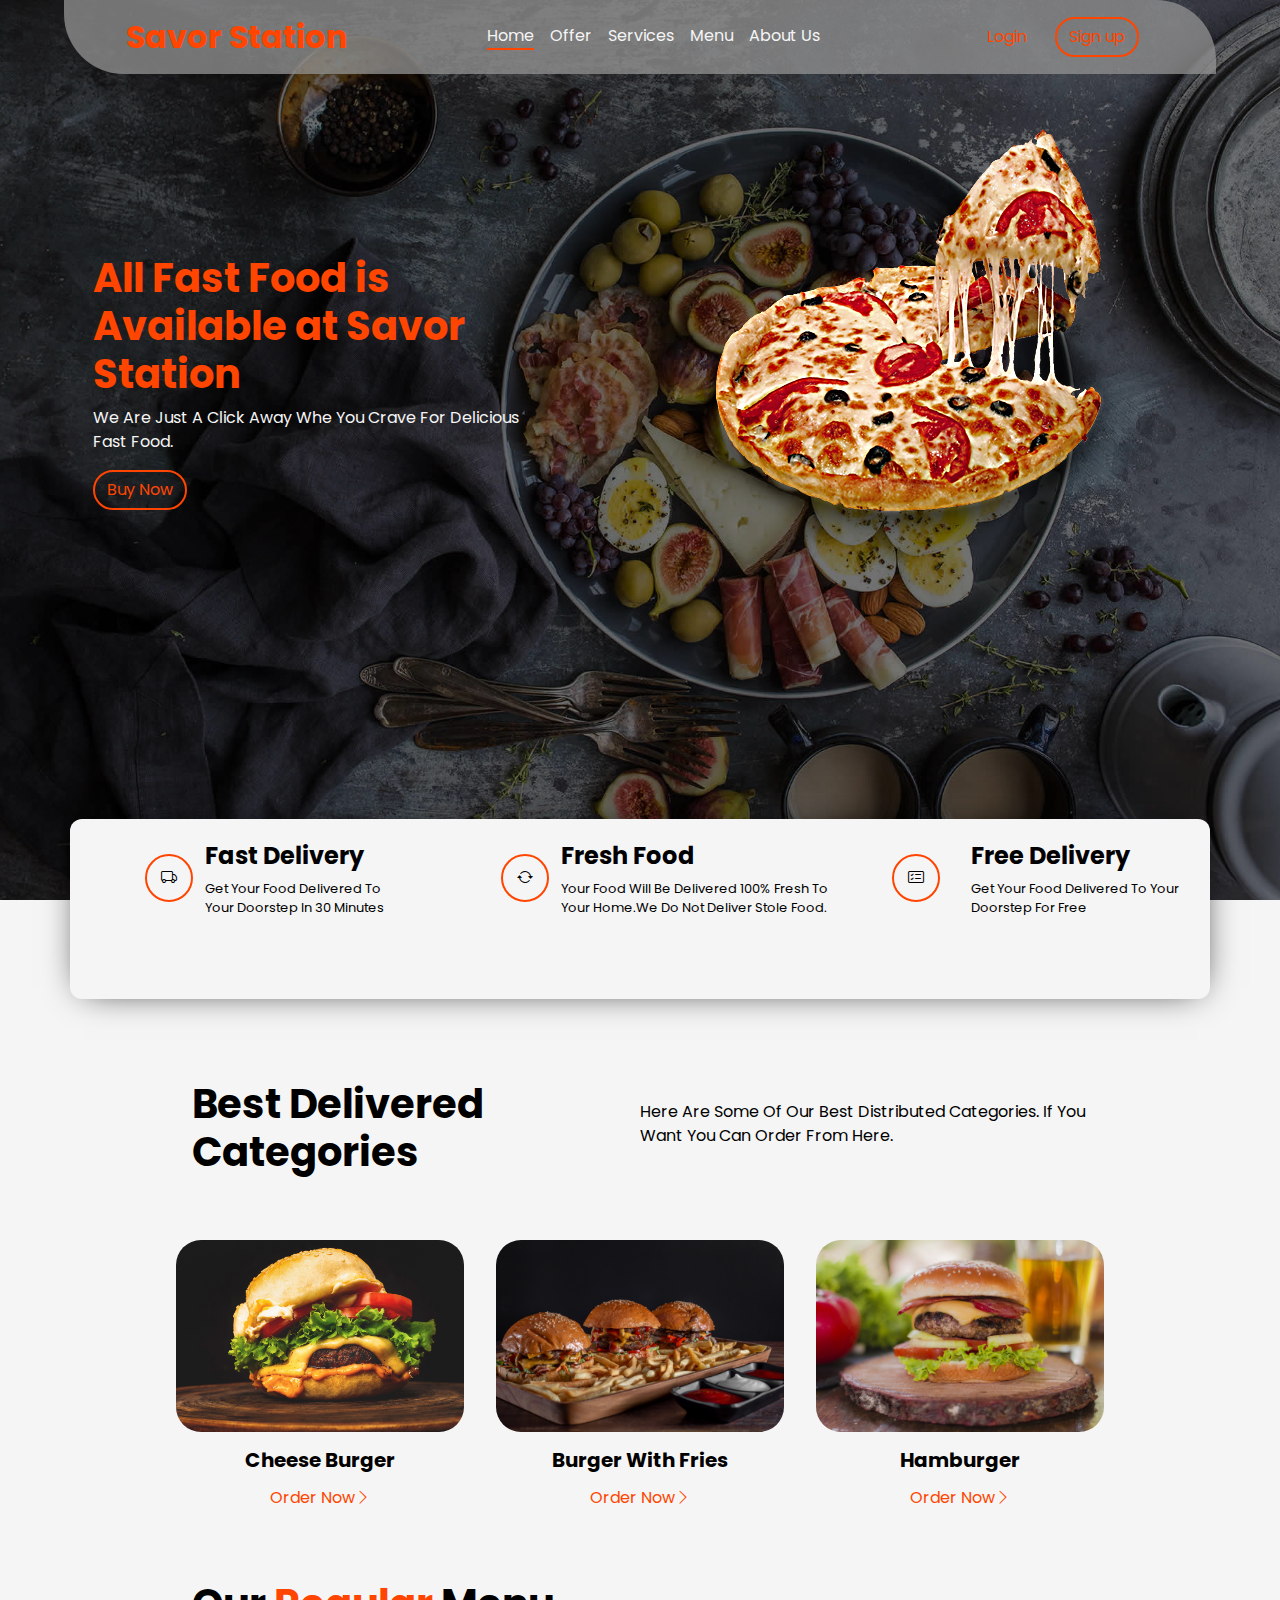
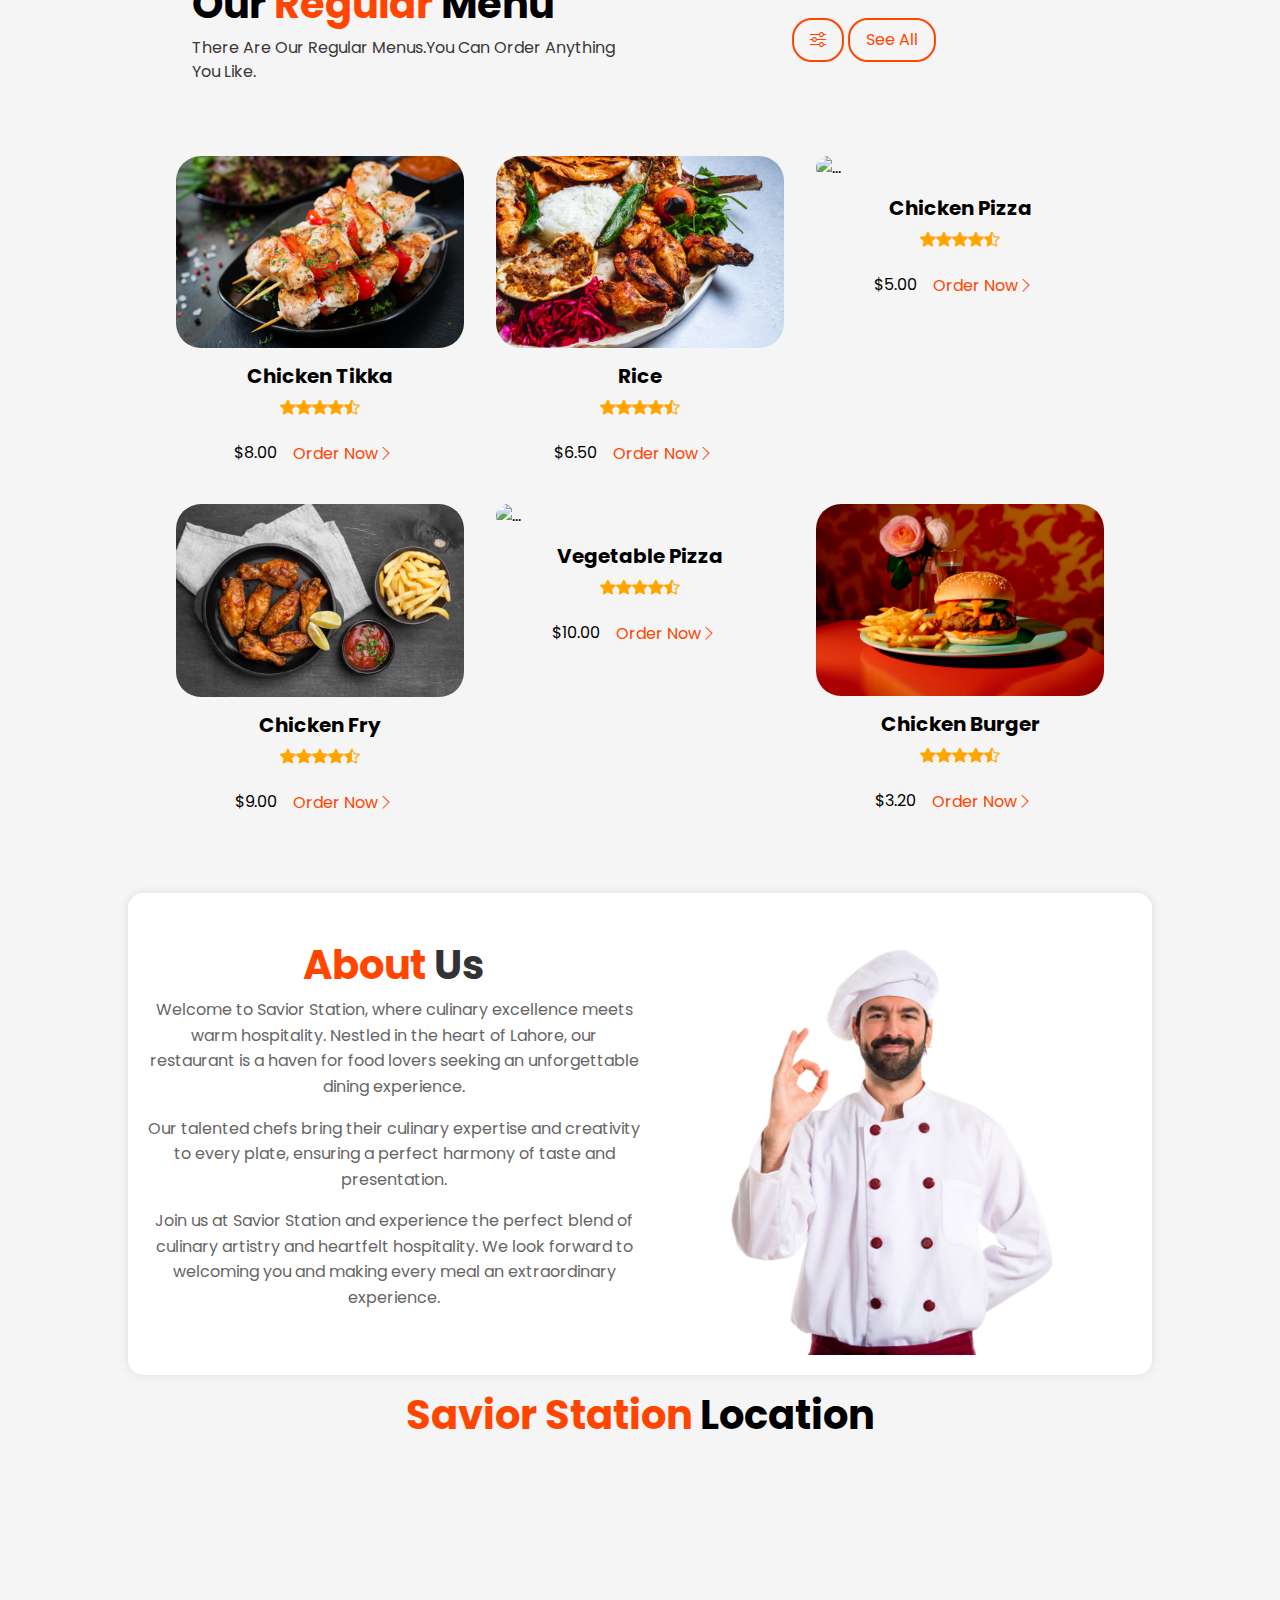
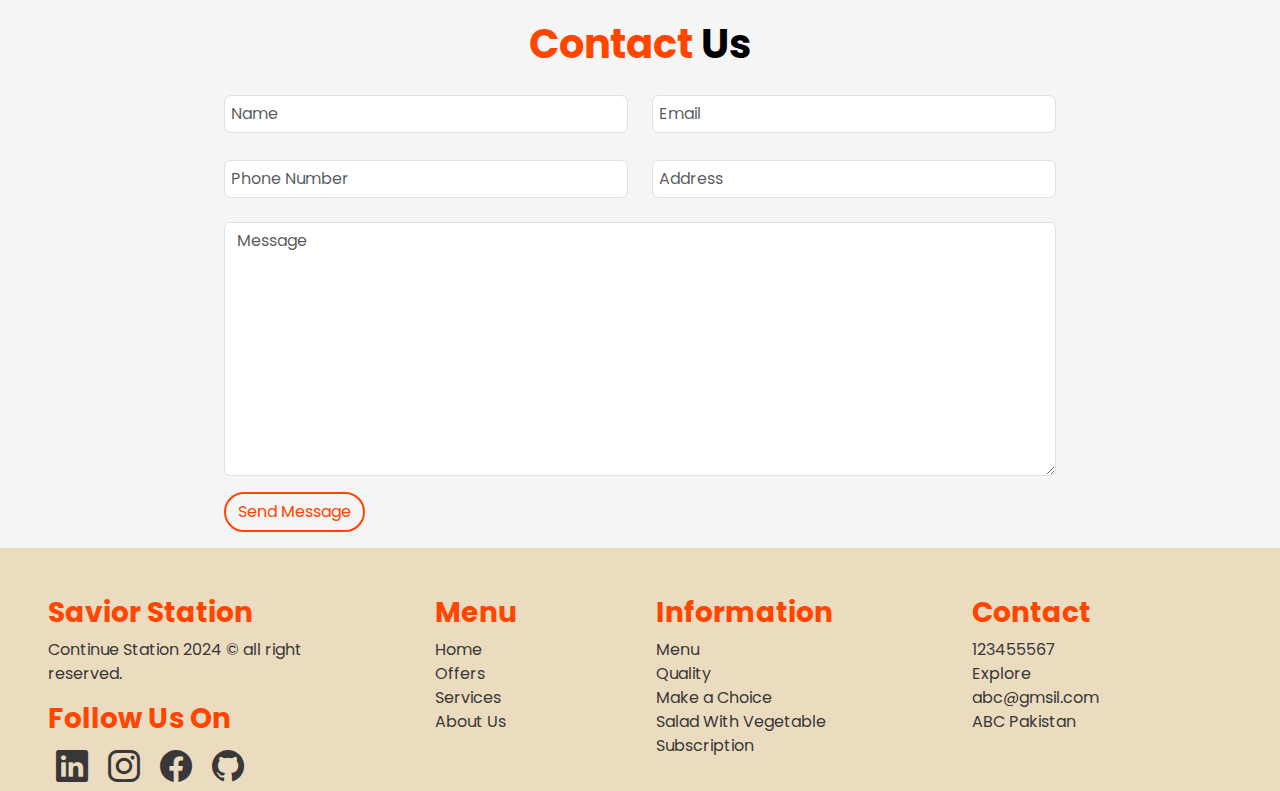
==== index.html @ 16efa237 "Add files via upload" ====
<!doctype html>
<html lang="en">

<head>
    <meta charset="utf-8">
    <meta name="viewport" content="width=device-width, initial-scale=1">
    <title>Savor Station || Resturent</title>
    <link href="https://cdn.jsdelivr.net/npm/bootstrap@5.3.3/dist/css/bootstrap.min.css" rel="stylesheet"
        integrity="sha384-QWTKZyjpPEjISv5WaRU9OFeRpok6YctnYmDr5pNlyT2bRjXh0JMhjY6hW+ALEwIH" crossorigin="anonymous">
    <link rel="stylesheet" href="https://cdn.jsdelivr.net/npm/bootstrap-icons@1.5.0/font/bootstrap-icons.css" />
    <link rel="stylesheet" href="style.css">
</head>

<body>
    <div class="box">

        <nav class="navbar navbar-expand-lg">
            <div class="d-flex w-100 justify-content-around">
                <div class="d-flex justify-content-around">
                    <a class="navbar-brand fw-bold orange fs-2 ms-3" href="#">Savor Station</a>
                    <button class="navbar-toggler" type="button" data-bs-toggle="collapse" id="show"
                        data-bs-target="#navbarSupportedContent" aria-controls="navbarSupportedContent"
                        aria-expanded="false" aria-label="Toggle navigation">
                        <span class="navbar-toggler-icon"></span>
                    </button>
                </div>
                <div class="collapse navbar-collapse mx-4" id="navbarSupportedContent">
                    <ul class="navbar-nav me-auto mb-2 mb-lg-0">
                        <li class="nav-item">
                            <a class="nav-link active line" aria-current="page" href="#">Home</a>
                        </li>
                        <li class="nav-item">
                            <a class="nav-link" href="#Offers">Offer</a>
                        </li>
                        <li class="nav-item ">
                            <a class="nav-link" href="#Services"> Services</a>
                        <li class="nav-item ">
                            <a class="nav-link" href="#menu">Menu</a>
                        </li>
                        <li class="nav-item ">
                            <a class="nav-link" href="#about">About Us</a>
                        </li>
                    </ul>

                </div>
                <div class="collapse navbar-collapse mx-4" id="navbarSupportedContent">
                    <a href="./login.html" class="btn btn-primary mx-2">Login</a>
                    <a href="./register.html" class="btn btn-primary mx-2 border">Sign up</a>

                </div>
            </div>
        </nav>
        <div class="slider">
            <div class="slide"></div>
            <div class="slide"></div>
            <div class="slide"></div>
            <div class="slide"></div>
        </div>
        <div class="d-flex mt-1 justify-content-around content">
            <div class="left mx-2 animate">
                <h1 class="orange">All Fast Food is Available at Savor Station</h1>
                <p>We Are Just A Click Away Whe You Crave For Delicious Fast Food.</p>
                <button class="btn btn-primary border">Buy Now</button>
            </div>
            <div class="right mx-2 animate-1">
                <img src="./images/pizza3.png" alt="">
            </div>
        </div>
    </div>
    <div class="d-flex container container-animate justify-content-around " id="Services">
        <div>
            <div class="d-flex first w-25 align-items-center">
                <i class="bi bi-truck"></i>
                <span class="span box-1">
                    <h4>Fast Delivery</h4>
                    <p>Get Your Food Delivered To Your Doorstep In 30 Minutes</p>
                </span>
            </div>
        </div>
        <div>
            <div class="second d-flex align-items-center w-25">
                <i class="bi bi-arrow-repeat"></i>
                <span class="span box-2">
                    <h4>Fresh Food</h4>
                    <p>Your Food Will Be Delivered 100% Fresh To Your Home.We Do Not Deliver Stole Food.</p>
                </span>

            </div>
        </div>
        <div>
            <div class="d-flex third align-items-center w-25">
                <i class="bi bi-card-checklist"></i>
                <span class="span box-3">
                    <h4>Free Delivery</h4>
                    <p>Get Your Food Delivered To Your Doorstep For Free</p>
                </span>
            </div>
        </div>
    </div>

    <main class="main">

        <div class="inner-box" id="Offers">
            <div class="grid-1 ">
                <h1 class="fw-bold animation-left">Best Delivered Categories</h1>
                <p class="animation-right">Here Are Some Of Our Best Distributed Categories. If You Want You Can Order
                    From Here.</p>
            </div>
            <div class="grid-2 mt-5">
                <div class="card mx-3 mt-2 animation-left">
                    <img src="./images/burger1.jpg" class="card-img-top" alt="...">
                    <div class="card-body">
                        <h5 class="card-title">Cheese Burger</h5>
                        <a href="#" class="btn btn-primary">Order Now<i class="bi-chevron-right"></i></a>

                    </div>
                </div>
                <div class="card mx-3 mt-2 animation-top">
                    <img src="./images/burger2.jpg" class="card-img-top" alt="...">
                    <div class="card-body">
                        <h5 class="card-title">Burger With Fries</h5>
                        <a href="#" class="btn btn-primary">Order Now<i class="bi-chevron-right"></i></a>

                    </div>
                </div>
                <div class="card mx-3 mt-2 animation-right">
                    <img src="./images/burger4.jpg" class="card-img-top" alt="...">
                    <div class="card-body">
                        <h5 class="card-title">Hamburger</h5>
                        <a href="#" class="btn btn-primary">Order Now<i class="bi-chevron-right"></i></a>
                    </div>
                </div>
            </div>
        </div>
        <div class="menu mt-5 justify-items-center align-items-center" id="menu">
            <div class="animation-left">
                <h1>Our <span class="orange">Regular</span> Menu</h1>
                <p>There Are Our Regular Menus.You Can Order Anything You Like.</p>
            </div>
            <div class="animation-right">
                <button class="btn-primary border"><i class="bi-sliders"></i></button>
                <button class=" btn-primary border show">See All</button>
            </div>
        </div>
        <div class="menu-card d-flex flex-wrap justify-content-center mt-5 mb-5">
            <div class="card mx-3 my-2 animation-left">
                <img src=" /images/food(1).jpg" class="card-img-top" alt="...">
                <div class="card-body">
                    <h5 class="card-title">Chicken Tikka</h5>
                    <p class="card-text"><i class="bi-star-fill"></i><i class="bi-star-fill"></i><i
                            class="bi-star-fill"></i><i class="bi-star-fill"></i><i class="bi-star-half"></i></p>
                    <span>$8.00</span>
                    <a href="#" class="btn btn-primary">Order Now<i class="bi-chevron-right"></i></a>
                </div>
            </div>
            <div class="card mx-3 my-2 animation-top">
                <img src="./images/food(7).jpg" class="card-img-top" alt="...">
                <div class="card-body">
                    <h5 class="card-title">Rice</h5>
                    <p class="card-text"><i class="bi-star-fill"></i><i class="bi-star-fill"></i><i
                            class="bi-star-fill"></i><i class="bi-star-fill"></i><i class="bi-star-half"></i></p>
                    </p>
                    <span>$6.50</span>
                    <a href="#" class="btn btn-primary">Order Now<i class="bi-chevron-right"></i></a>
                </div>
            </div>
            <div class="card mx-3 my-2 animation-right">
                <img src="./images/food(3).jpg" class="card-img-top" alt="...">
                <div class="card-body">
                    <h5 class="card-title">Chicken Pizza</h5>
                    <p class="card-text"><i class="bi-star-fill"></i><i class="bi-star-fill"></i><i
                            class="bi-star-fill"></i><i class="bi-star-fill"></i><i class="bi-star-half"></i></p>
                    </p>
                    <span>$5.00</span>
                    <a href="#" class="btn btn-primary">Order Now<i class="bi-chevron-right"></i></a>
                </div>
            </div>
            <div class="card mx-3 my-2 hide animation-left">
                <img src="./images/food(4).jpg" class="card-img-top" alt="...">
                <div class="card-body">
                    <h5 class="card-title">Chicken Fry</h5>
                    <p class="card-text"><i class="bi-star-fill"></i><i class="bi-star-fill"></i><i
                            class="bi-star-fill"></i><i class="bi-star-fill"></i><i class="bi-star-half"></i></p>
                    </p>
                    <span>$9.00</span>
                    <a href="#" class="btn btn-primary">Order Now<i class="bi-chevron-right"></i></a>
                </div>
            </div>
            <div class="card mx-3 my-2 hide animation-top">
                <img src="./images/food(5).jpg" class="card-img-top" alt="...">
                <div class="card-body">
                    <h5 class="card-title">Vegetable Pizza</h5>
                    <p class="card-text"><i class="bi-star-fill"></i><i class="bi-star-fill"></i><i
                            class="bi-star-fill"></i><i class="bi-star-fill"></i><i class="bi-star-half"></i></p>
                    </p>
                    <span>$10.00</span>
                    <a href="#" class="btn btn-primary">Order Now<i class="bi-chevron-right"></i></a>
                </div>
            </div>
            <div class="card mx-3 my-2 hide animation-right">
                <img src="./images/food(6).jpg" class="card-img-top" alt="...">
                <div class="card-body">
                    <h5 class="card-title">Chicken Burger</h5>
                    <p class="card-text"><i class="bi-star-fill"></i><i class="bi-star-fill"></i><i
                            class="bi-star-fill"></i><i class="bi-star-fill"></i><i class="bi-star-half"></i></p>
                    </p>
                    <span>$3.20</span>
                    <a href="#" class="btn btn-primary">Order Now<i class="bi-chevron-right"></i></a>
                </div>
            </div>
        </div>
        <div class="about mt-3 mb-3" id="about">
            <div class="animation-left">
                <h1><span class="orange">About</span> Us</h1>
                <p>Welcome to Savior Station, where culinary excellence meets warm hospitality. Nestled in the heart of
                    Lahore, our restaurant is a haven for food lovers seeking an unforgettable dining experience.</p>
                <p>Our talented chefs bring their culinary expertise and creativity to every plate, ensuring a perfect
                    harmony of taste and presentation. </p>
                <p>Join us at Savior Station and experience the perfect blend of culinary artistry and heartfelt
                    hospitality. We look forward to welcoming you and making every meal an extraordinary experience.</p>
            </div>
            <div class="animation-right">
                <img src="./images/img1.png" alt="">
            </div>
        </div>
        <h1 class="text-center animation-right mt-3"><span class="orange">Savior Station</span> Location</h1>
        <div class="map animation-left">
            <iframe
                src="https://www.google.com/maps/embed?pb=!1m18!1m12!1m3!1d3657.829863804126!2d90.39607931455016!3d23.77200598530562!2m3!1f0!2f0!3f0!3m2!1i1024!2i768!4f13.1!3m3!1m2!1s0x3755c7f5b2c9d7c7%3A0x3f8f2e5f5d4b4b6!2sDhaka%20City%20College!5e0!3m2!1sen!2sbd!4v1650184571747!5m2!1sen!2sbd"
                width="100%" height="100%" style="border:0;" allowfullscreen="" loading="lazy"
                referrerpolicy="no-referrer-when-downgrade"></iframe>
        </div>
        <h1 class="text-center mt-3"><span class="orange">Contact</span> Us</h1>
        <div class="contact animation-right">
            <form action="">
                <div class="row">
                    <div class="col-md-6 mt-3">
                        <input type="text" class="form-control" placeholder="Name">
                    </div>
                    <div class="col-md-6 mt-3">
                        <input type="text" class="form-control" placeholder="Email">
                    </div>
                    <div class="col-md-6 mt-3">
                        <input type="text" class="form-control" placeholder="Phone Number">
                    </div>
                    <div class="col-md-6 mt-3">
                        <input type="text" class="form-control" placeholder="Address">
                    </div>
                    <div class="col-md-12 mt-3">
                        <textarea name="" id="" cols="30" rows="10" class="form-control"
                            placeholder="Message"></textarea>
                    </div>
                    <div class="col-md-12 mt-3 mb-3">
                        <button class="btn btn-primary border">Send Message</button>
                    </div>

                </div>
            </form>
        </div>

    </main>

    <footer class="footer">
        <div class="footer-grid-1 mt-5 mx-5">
            <h3>Savior Station</h3>
            <p>Continue Station 2024 &copy; all right reserved.</p>
            <h3>Follow Us On</h3>
            <a href=""><i class="bi-linkedin mx-2"></i></a>
            <a href=""><i class="bi-instagram mx-2"></i></a>
            <a href=""><i class="bi-facebook mx-2"></i></a>
            <a href=""><i class="bi-github mx-2"></i></a>
        </div>
        <div class="footer-grid-2 mt-5">
            <div class="mx-2">
                <h3>Menu</h3>
                <ul>
                    <li><a href="#" class="mb-2">Home</a></li>
                    <li><a href="#Offers" class="mb-2">Offers</a></li>
                    <li><a href="#Services" class="mb-2">Services</a></li>
                    <li><a href="#about">About Us</a></li>
                </ul>
            </div>
            <div class="mx-2">
                <h3>Information</h3>
                <ul>
                    <li><a href="#menu" class="mb-2">Menu</a></li>
                    <li><a href="#" class="mb-2">Quality</a></li>
                    <li><a href="#" class="mb-2">Make a Choice</a></li>
                    <li><a href="#" class="mb-2">Salad With Vegetable</a></li>
                    <li><a href="#">Subscription</a></li>
                </ul>
            </div>
            <div class="mx-2">
                <h3>Contact</h3>
                <ul>
                    <li><a href="#" class="mb-2">123455567</a></li>
                    <li><a href="#" class="mb-2">Explore</a></li>
                    <li><a href="#" class="mb-2">abc@gmsil.com</a></li>
                    <li><a href="#">ABC Pakistan</a></li>
                </ul>

            </div>

        </div>
    </footer>
    <script src="https://cdn.jsdelivr.net/npm/bootstrap@5.3.3/dist/js/bootstrap.bundle.min.js"
        integrity="sha384-YvpcrYf0tY3lHB60NNkmXc5s9fDVZLESaAA55NDzOxhy9GkcIdslK1eN7N6jIeHz"
        crossorigin="anonymous"></script>
    <script src="script.js"></script>
</body>

</html>
---- style.css ----
@import url('https://fonts.googleapis.com/css2?family=Poppins:ital,wght@0,100;0,200;0,300;0,400;0,500;0,600;0,700;0,800;0,900;1,100;1,200;1,300;1,400;1,500;1,600;1,700;1,800;1,900&display=swap');

:root {
    --primary-color: orangered;
    --secondary-color: #F5F5F5;
}

h1,
h2,
h3,
h4,
h5,
h6 {
    font-weight: 700;
    color: black;
}

input:active {
    border: none;
}

html {
    scroll-behavior: smooth;
}

body {
    font-family: "Poppins", sans-serif;
    font-weight: 400;
    font-style: normal;
    transition: all 2s ease-in;
    color: var(--secondary-color) !important;
    background-color: var(--secondary-color);
}

.box {
    background-color: #0000008c;
    overflow: hidden;
    width: 100%;
    height: 100vh;
    position: relative;
}

.slider {
    overflow: hidden;
    width: 100%;
    height: 100vh;
    position: absolute;
    top: 0;
    z-index: -1;
}

.slider .slide {
    position: absolute;
    top: 0;
    left: 0;
    width: 100%;
    height: 100%;
    background-size: cover;
    background-position: center;
    opacity: 0;
    transition: opacity 1s ease-in-out;
}

.slider .slide:nth-child(1) {
    background-image: url(images/slider-01.jpg);
}

.slider .slide:nth-child(2) {
    background-image: url(images/slider-02.jpg);
}

.slider .slide:nth-child(3) {
    background-image: url(images/slider-03.jpg);
}

.slider .slide:nth-child(4) {
    background-image: url(images/gallery-img-02.jpg);
}


.navbar {
    background-color: #8f8f8fc7;
    width: 90%;
    margin: auto;
    border-radius: 0px 60px;
}

.content {
    width: 90%;
    margin: auto;
    position: relative;
    z-index: 1;
}

.navbar-toggler {
    border: 2px solid var(--primary-color) !important;
}

.navbar-toggler-icon {
    background-image: url("data:image/svg+xml,<svg xmlns='http://www.w3.org/2000/svg' viewBox='0 0 30 30'><path stroke='orangered' stroke-linecap='round' stroke-miterlimit='10' stroke-width='2' d='M4 7h22M4 15h22M4 23h22'/></svg>") !important;
}

.navbar-toggler:focus {
    box-shadow: none;
}

#show {
    margin-right: 1rem;
}

.navbar-collapse {
    flex-grow: 0 !important;
}

.navbar-brand:hover {
    color: var(--primary-color) !important;
}

.nav-link {
    padding: 0 !important;
    margin: .5rem !important;
    position: relative;
    display: inline-block;
}

.nav-link::after {
    content: '';
    position: absolute;
    left: 0;
    bottom: -2px;
    height: 2.5px;
    width: 0;
    background-color: var(--primary-color);
    transition: width 0.2s ease-out;
}

.nav-link:hover::after {
    width: 100%;
}

.nav-item :first-child {
    color: var(--secondary-color) !important;
}

.line {
    padding-bottom: 3px;
    border-bottom-style: solid;
    border-bottom-width: 2.5px;
    width: fit-content;
    border-color: var(--primary-color);
}

.btn-primary {
    background-color: transparent !important;
    color: var(--primary-color) !important;
    border: none !important;
}

.btn:hover {
    background-color: var(--primary-color) !important;
    color: var(--secondary-color) !important;
}

.orange {
    color: var(--primary-color) !important;
}

.border {
    border: 2px solid var(--primary-color) !important;
    border-radius: 20px
}

.left {
    margin-top: 11rem;
    width: 40%;
}

.right {
    width: 50%;
    margin-top: 3rem;
}

.right :first-child {
    display: block;
    margin: auto;
}

.container {
    background-color: var(--secondary-color);
    height: 20vh;
    position: relative;
    left: 0vw;
    top: -9vh;
    border-radius: 12px;
    color: black;
    box-shadow: 1px 1px 35px -13px black;
    /* width: 80%; */
}

.span {
    position: absolute;
    width: 25%;
    top: 23px;
}

.bi {
    position: relative;
    left: -115px;
    border: 2px solid var(--primary-color);
    border-radius: 24px;
    padding: 10px 14px 10px 14px;
    color: black;
    top: 35px;
}

span p {
    font-size: 13px;
}

.box-1 {
    left: -55px;
    width: 22%;
}

.box-2 {
    left: -55px;
    width: 97%;
}

.box-3 {
    right: 0px;
    width: 21%;
}

.first {
    position: absolute;
    width: 75% !important;
}

.second {
    position: absolute;
}

.third :first-child {
    left: -80px;
}

.inner-box {
    background-color: var(--secondary-color);
    color: black;

}

.grid-1 {
    display: grid;
    grid-template-columns: 1fr 1fr;
    align-items: center;
    margin: auto;
    width: 70%;
}



.grid-2 {
    width: 80vw;
    margin: auto;
    display: flex;
    justify-content: center;
    flex-wrap: wrap;
}

.card {
    width: 18rem;
    background-color: transparent;
    border: none;
    color: black;
    transition: all 1s;
}

.card:hover {
    transform: scale3d(1.2, 1.2, 1.2);
    cursor: pointer;
}

.card-img-top {
    border-radius: 25px;

}

.card-body {
    width: 18rem;
    text-align: center;
}

.card-text {
    color: orange;
}

.menu {
    display: grid;
    grid-template-columns: 1fr 1fr;
    justify-items: center;
    width: 70vw;
    margin: auto;
    color: #393737;
}

.menu :nth-child(2) button {
    transition: all .5s;
    padding: 8px 16px;
}

.menu :nth-child(2) button:hover {
    background-color: var(--primary-color) !important;
    color: var(--secondary-color) !important;
}

.menu-card {
    width: 80vw;
    margin: auto;
    height: 100%;
}

.about {
    display: flex;
    align-items: center;
    width: 80%;
    margin: 0 auto;
    padding: 20px;
    background-color: #fff;
    box-shadow: 0 0 10px rgba(0, 0, 0, 0.1);
    color: #393737;
    border-radius: 15px;
}

.about>div {
    width: 50%;
    text-align: center;
}

.about div img {
    width: 90%;
}

.about h1 {
    text-align: center;
    color: #333;
}

.about p {
    line-height: 1.6;
    color: #666;
}

.map,
.contact {
    width: 65vw;
    margin: auto;
}

.footer {
    background-color: rgb(235, 220, 192);
    display: grid;
    grid-template-columns: 1fr 2fr;
    color: #393737;
}

.footer h3 {
    color: var(--primary-color);
}

.footer a {
    color: #393737;

}

.footer-grid-1 a {
    font-size: 2rem;
    transition: all .5s;
}

.footer-grid-1 :nth-child(4):hover,
.footer-grid-1 :nth-child(6):hover {
    color: rgb(32, 106, 218);
}

.footer-grid-1 :nth-child(5) {
    border-radius: 12px;
}

.footer-grid-1 :nth-child(5):hover {
    color: white;
    background: linear-gradient(0deg, rgba(2, 0, 36, 1) 0%, rgba(255, 192, 0, 1) 0%, rgba(249, 9, 247, 1) 100%);
}

.footer-grid-1 :nth-child(7):hover {
    color: black;
}


.footer-grid-2 {
    display: grid;
    grid-template-columns: .7fr 1fr 1fr;
}

.footer-grid-2 div ul {
    list-style: none;
    padding-left: 0rem;
}

.footer-grid-2 div ul li a {
    text-decoration: none;
}


@media only screen and (max-width: 954px) {
    .about {
        flex-direction: column;
    }

    .about>div {
        width: 80%;
    }
}



@media only screen and (max-width: 854px) {
    .container {
        display: none !important;
    }

    .span h4 {
        font-size: 1.2rem;
    }

    .card,
    .card-body {
        width: 14rem;
    }

    .left {
        margin-top: 3rem;
        width: 100%;
        text-align: center;
    }

    .inner-box {
        padding-top: 4rem;
    }

    .right {
        width: 100%;
        margin-top: 3.5rem;
    }

    .right :first-child {
        width: 70%;
    }

    .grid-1 {
        width: 80%;
        margin: auto;
        text-align: center;
        grid-template-columns: none;
    }

    .grid-1 :nth-child(2) {
        margin-top: 1rem;
    }

    .menu {
        grid-template-columns: none;
        text-align: center;
    }
}

@media only screen and (max-width:782px) {
    .footer {
        grid-template-columns: none;
        text-align: center;
    }
}

@media only screen and (max-width:540px) {
    .login {
        margin-top: 7rem !important;
        width: 95% !important;
    }
}

@media only screen and (max-width:430px) {
    .hide {
        display: none;
    }

    .about>div {
        width: 100%;
    }

    .map,
    .contact {
        width: 90vw;
    }

    .content {
        margin-top: 6rem !important;
    }

    .right :first-child {
        width: 85%;
    }

    .register {
        padding-top: 1rem !important;
        margin-top: 1rem !important;
    }


}

.animate {
    transform: translateX(0%);
    animation-delay: 1s;
    animation: left 1s linear;
    /* animation-timeline: view();
    animation-range: entry 0% cover 40%; */
}


@keyframes left {
    from {
        transform: translateX(-65%);
        opacity: 0;
    }


}

.animate-1 {
    transform: translateX(0%);
    opacity: 1;
    animation: right 1s linear;
}

@keyframes right {
    from {
        opacity: 0;
        transform: translateX(65%);
    }

}

.container-animate {
    animation: top 1s linear;
    transform: translateY(0%);
}

@keyframes top {
    from {
        transform: translateY(46%);
        opacity: 0;
    }

}

.animation-left {
    animation: left 2s linear;
    transform: translateX(0%);
    animation-timeline: view();
    animation-range: entry 0% cover 40%;
    opacity: 1;
}

.animation-right {
    animation: right 2s linear;
    transform: translateX(0%);
    animation-timeline: view();
    animation-range: entry 0% cover 40%;
    opacity: 1;
}

.animation-top {
    animation: top 2s linear;
    transform: translatey(0%);
    animation-timeline: view();
    animation-range: entry 0% cover 40%;
    opacity: 1;
}


/* login page css */

.login {
    display: flex;
    justify-content: center;
    align-items: center;
    background-color: #f5f5f5b0;
    width: 500px;
    height: auto;
    padding: 20px;
    margin: 2rem auto 0;
    border-radius: 8px;
    backdrop-filter: blur(5px);
    font-weight: 600;
    color: black;
    text-align: left;
}

.Login-form {
    width: 100%;
    display: grid;
}

input[type=text] {
    margin-bottom: 8px;
    border-radius: 7px;
    padding: 6px;
    margin-top: 3px;
}

.login-btn {
    background-color: var(--primary-color);
    padding: 10px;
    border: none;
    margin-top: 10px;
    margin-bottom: 10px;
    border-radius: 5px;
    transition: all 0.5s ease;
    border: 2px solid var(--primary-color) !important;
}

.login-btn:hover,
.login-btn:hover a {
    color: var(--primary-color);
    background-color: transparent;
}

.login a {
    color: var(--secondary-color);
    text-decoration: none;
    font-weight: bold;
    text-transform: uppercase;
    font-size: medium;
}

.forget {
    display: flex;
    align-items: center;
    justify-content: space-between;
}

.forget div {
    text-align: center;
}

.forget p {
    margin-bottom: auto;
}

.forget a {
    color: crimson;
    text-decoration: none;

}

.forget a:hover {
    color: var(--primary-color);
}

/* register css  */
.register {
    width: 95%;
    max-width: 700px;
    background-color: #f5f5f5b0;
    padding: 2rem 28px 0;
    margin: 28px auto 0;
    border-radius: 10px;
    box-shadow: inset -2px 2px 2px white;
    backdrop-filter: blur(5px);
}

.form-title {
    text-align: center;
    padding-bottom: 6px;
    border-bottom: solid 2px var(--primary-color);
}

.user-info {
    display: flex;
    flex-wrap: wrap;
    justify-content: space-between;
    align-items: center;
    padding: 20px 0;
}

.input-box:nth-child(2n) {
    justify-content: end;
}

.input-box {
    display: flex;
    flex-wrap: wrap;
    width: 50%;
}

.input-box lable {
    width: 95%;
    color: black;
    font-size: 20px;
    font-weight: 600;
    margin: 5px 0;
}

.input-box input {
    height: 40px;
    width: 95%;
    border-radius: 7px;
    outline: none;
    border: 1px solid grey;
    padding: 0 10px;

}

.gender-title {
    color: black;
    font-size: 24px;
    font-weight: 600;
    border-bottom: 1px solid white;

}

.gender-type {
    margin: 15px 0;
    color: black;
    accent-color: var(--primary-color);

}

.gender-type lable {
    padding: 0 20px 0 5px;

}

.gender-type lable,
.gender-type input,
.submit-button {
    cursor: pointer
}

.submit-button {
    margin-top: 40px;
}

.submit-button input {
    display: block;
    width: 100%;
    margin-top: 10px;
    font-size: 20px;
    padding: 10px;
    border: none;
    border-radius: 3px;
    color: rbg(209, 209, 209);
    background: rgb(116, 73, 42);
}

@media(max-width: 600px) {
    .container {
        min-width: 280px;
    }

    .input-box {
        width: 100%;
    }

    .input-box:nth-child(2n) {
        justify-content: space-between;
    }

    .gender-type {
        display: flex;
        justify-content: space-between;
        width: 100%;
    }

    .user-info {
        height: auto;
        overflow: auto;
    }

    .user-info::webkit-scrollbar {
        width: 0;
    }


}
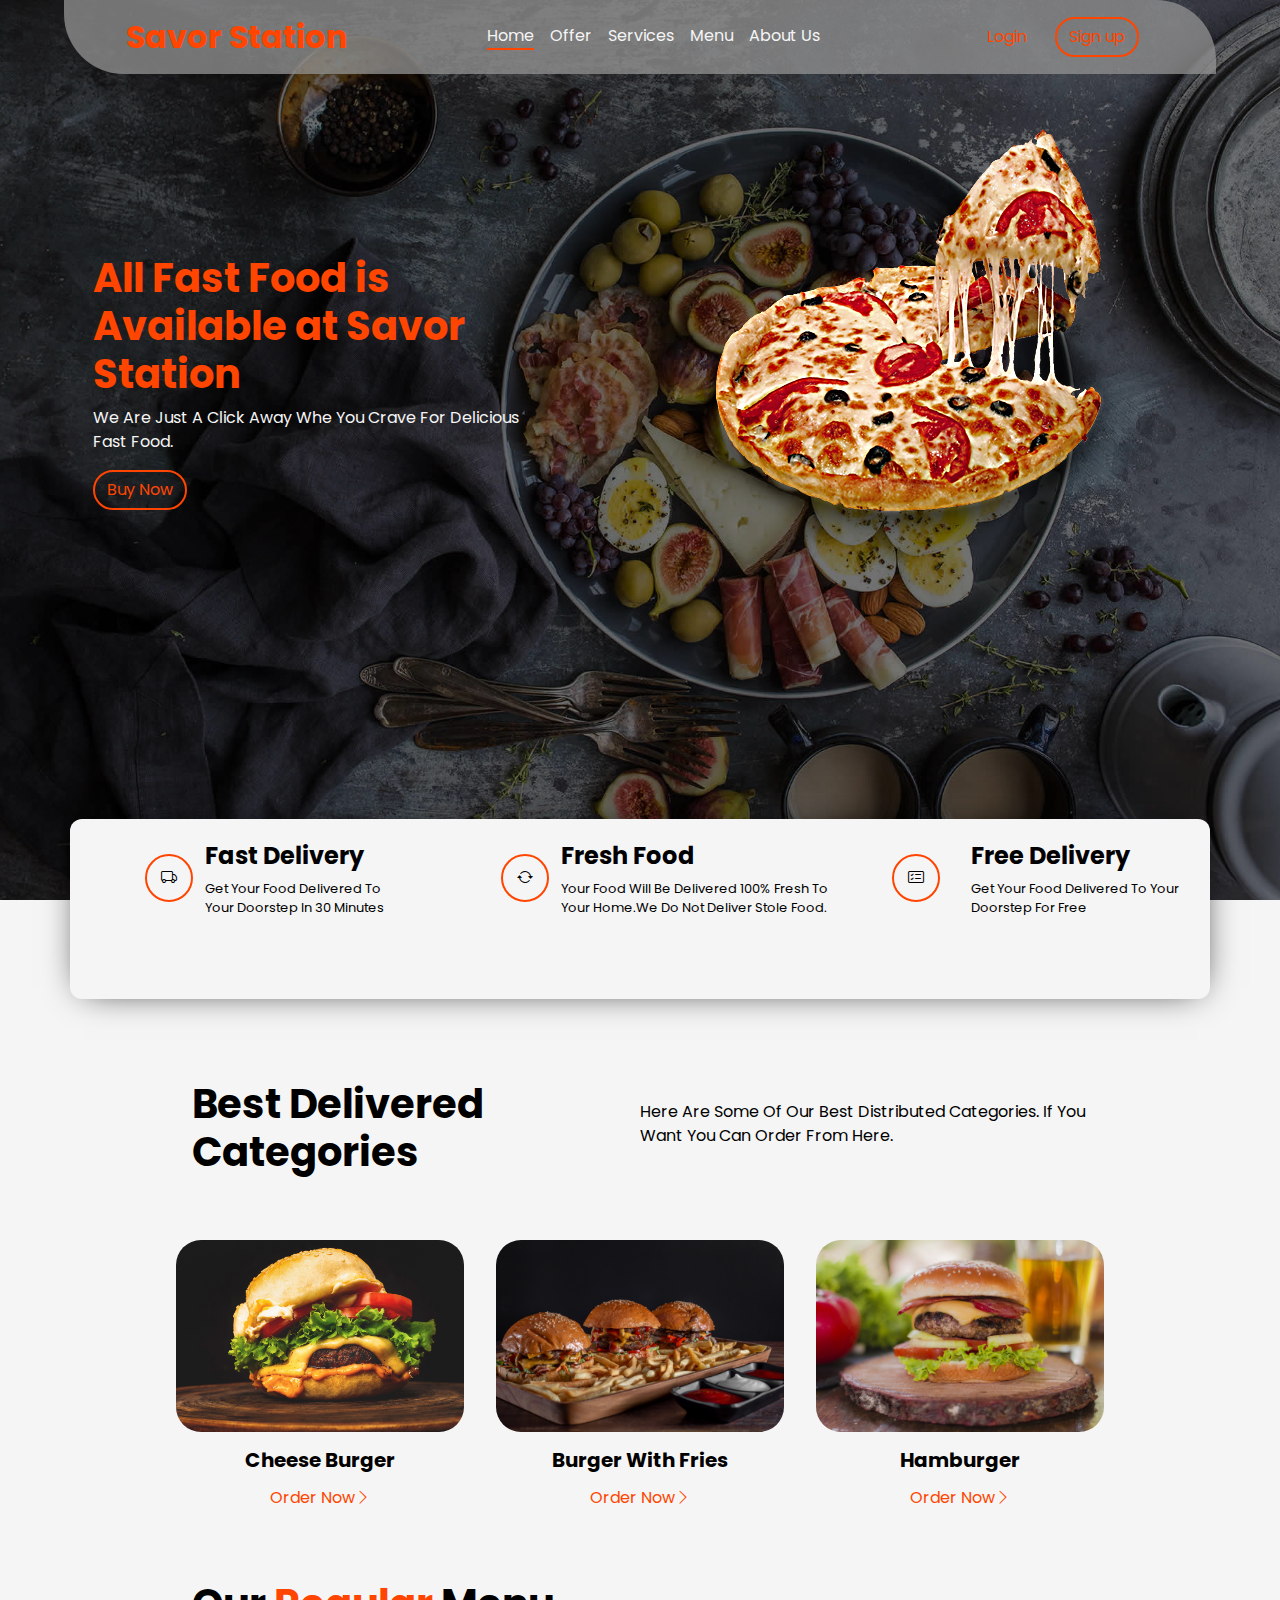
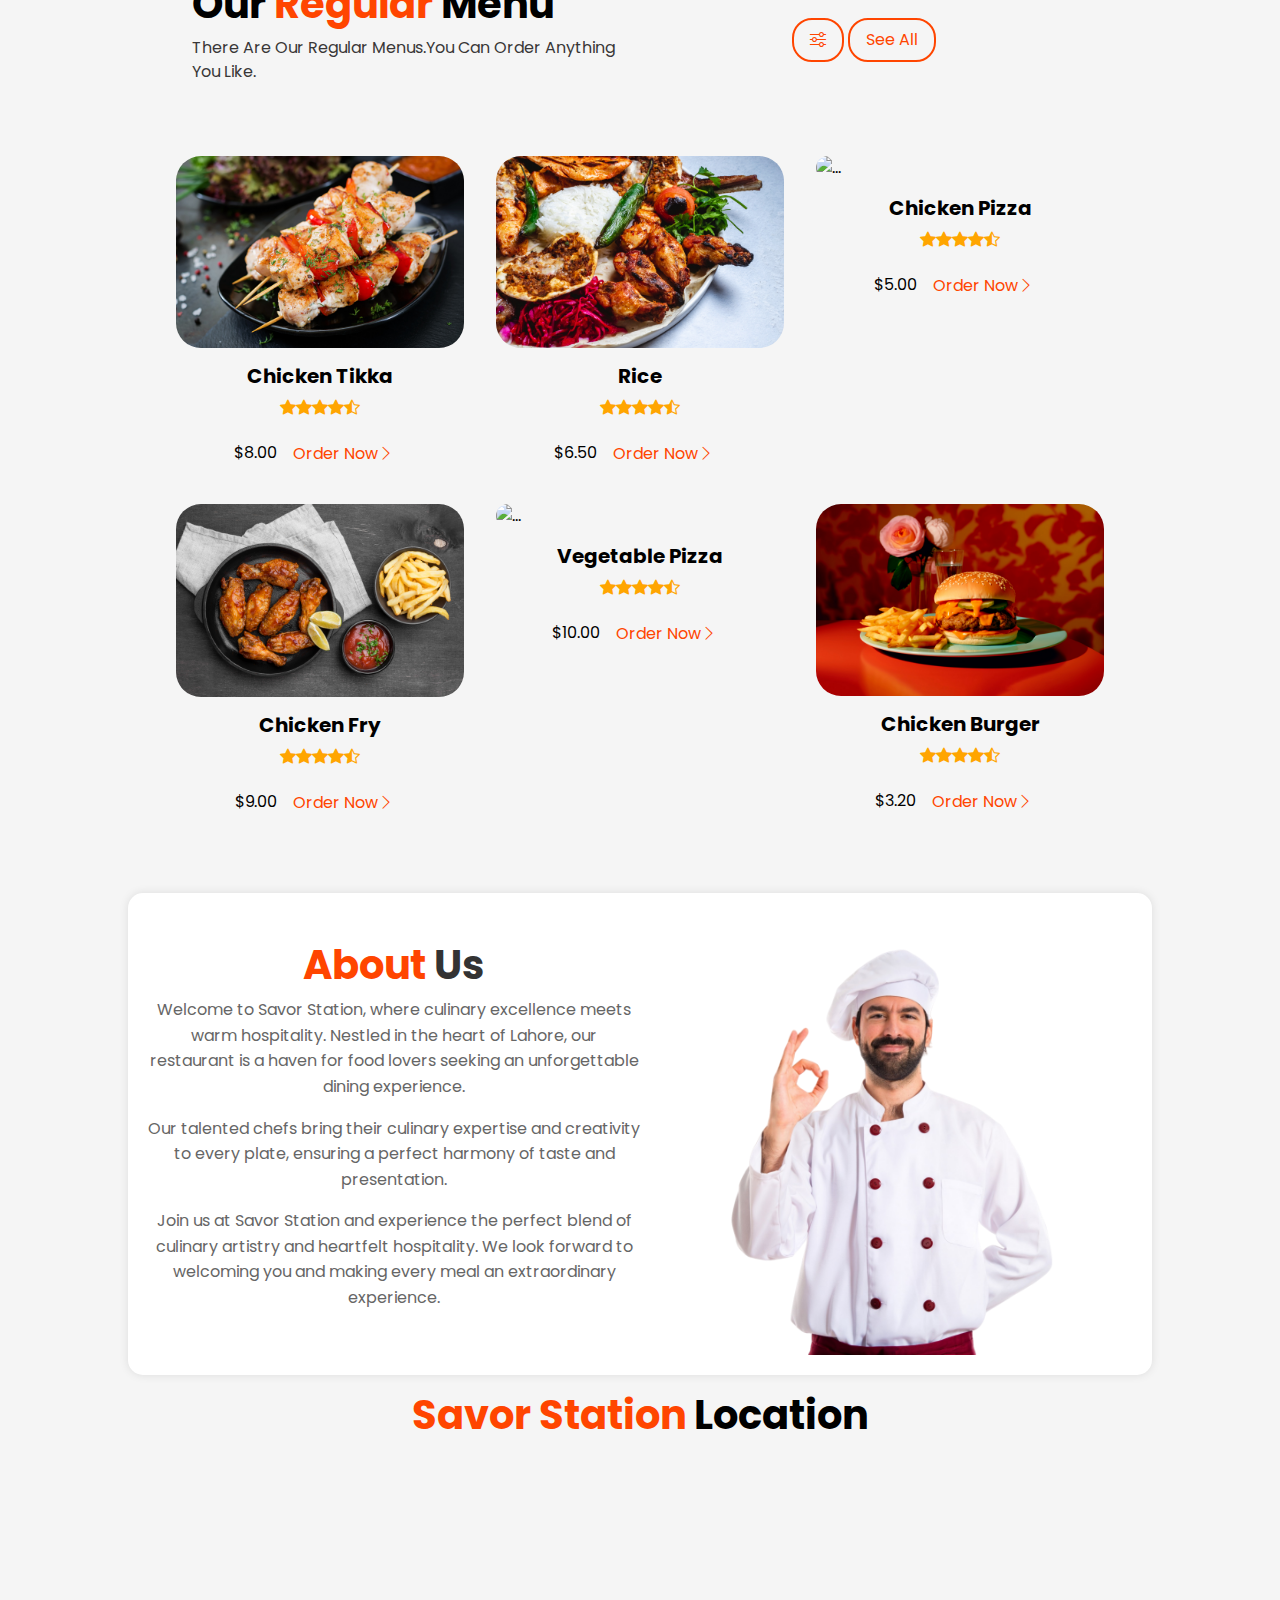
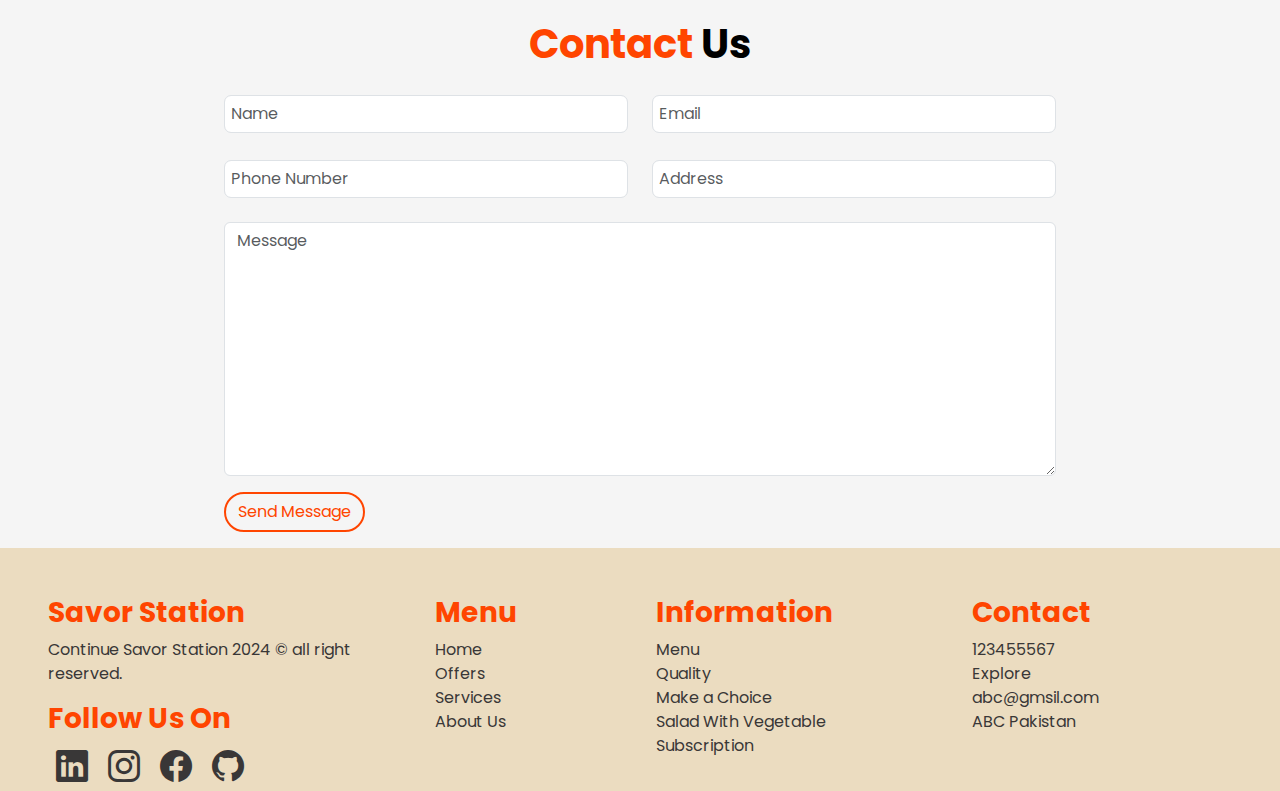
==== commit 935ca2d8: "Update index.html" ====
--- a/index.html
+++ b/index.html
@@ -212,18 +212,18 @@
         <div class="about mt-3 mb-3" id="about">
             <div class="animation-left">
                 <h1><span class="orange">About</span> Us</h1>
-                <p>Welcome to Savior Station, where culinary excellence meets warm hospitality. Nestled in the heart of
+                <p>Welcome to Savor Station, where culinary excellence meets warm hospitality. Nestled in the heart of
                     Lahore, our restaurant is a haven for food lovers seeking an unforgettable dining experience.</p>
                 <p>Our talented chefs bring their culinary expertise and creativity to every plate, ensuring a perfect
                     harmony of taste and presentation. </p>
-                <p>Join us at Savior Station and experience the perfect blend of culinary artistry and heartfelt
+                <p>Join us at Savor Station and experience the perfect blend of culinary artistry and heartfelt
                     hospitality. We look forward to welcoming you and making every meal an extraordinary experience.</p>
             </div>
             <div class="animation-right">
                 <img src="./images/img1.png" alt="">
             </div>
         </div>
-        <h1 class="text-center animation-right mt-3"><span class="orange">Savior Station</span> Location</h1>
+        <h1 class="text-center animation-right mt-3"><span class="orange">Savor Station</span> Location</h1>
         <div class="map animation-left">
             <iframe
                 src="https://www.google.com/maps/embed?pb=!1m18!1m12!1m3!1d3657.829863804126!2d90.39607931455016!3d23.77200598530562!2m3!1f0!2f0!3f0!3m2!1i1024!2i768!4f13.1!3m3!1m2!1s0x3755c7f5b2c9d7c7%3A0x3f8f2e5f5d4b4b6!2sDhaka%20City%20College!5e0!3m2!1sen!2sbd!4v1650184571747!5m2!1sen!2sbd"
@@ -262,8 +262,8 @@
 
     <footer class="footer">
         <div class="footer-grid-1 mt-5 mx-5">
-            <h3>Savior Station</h3>
-            <p>Continue Station 2024 &copy; all right reserved.</p>
+            <h3>Savor Station</h3>
+            <p>Continue Savor Station 2024 &copy; all right reserved.</p>
             <h3>Follow Us On</h3>
             <a href=""><i class="bi-linkedin mx-2"></i></a>
             <a href=""><i class="bi-instagram mx-2"></i></a>
@@ -309,4 +309,4 @@
     <script src="script.js"></script>
 </body>
 
-</html>+</html>
